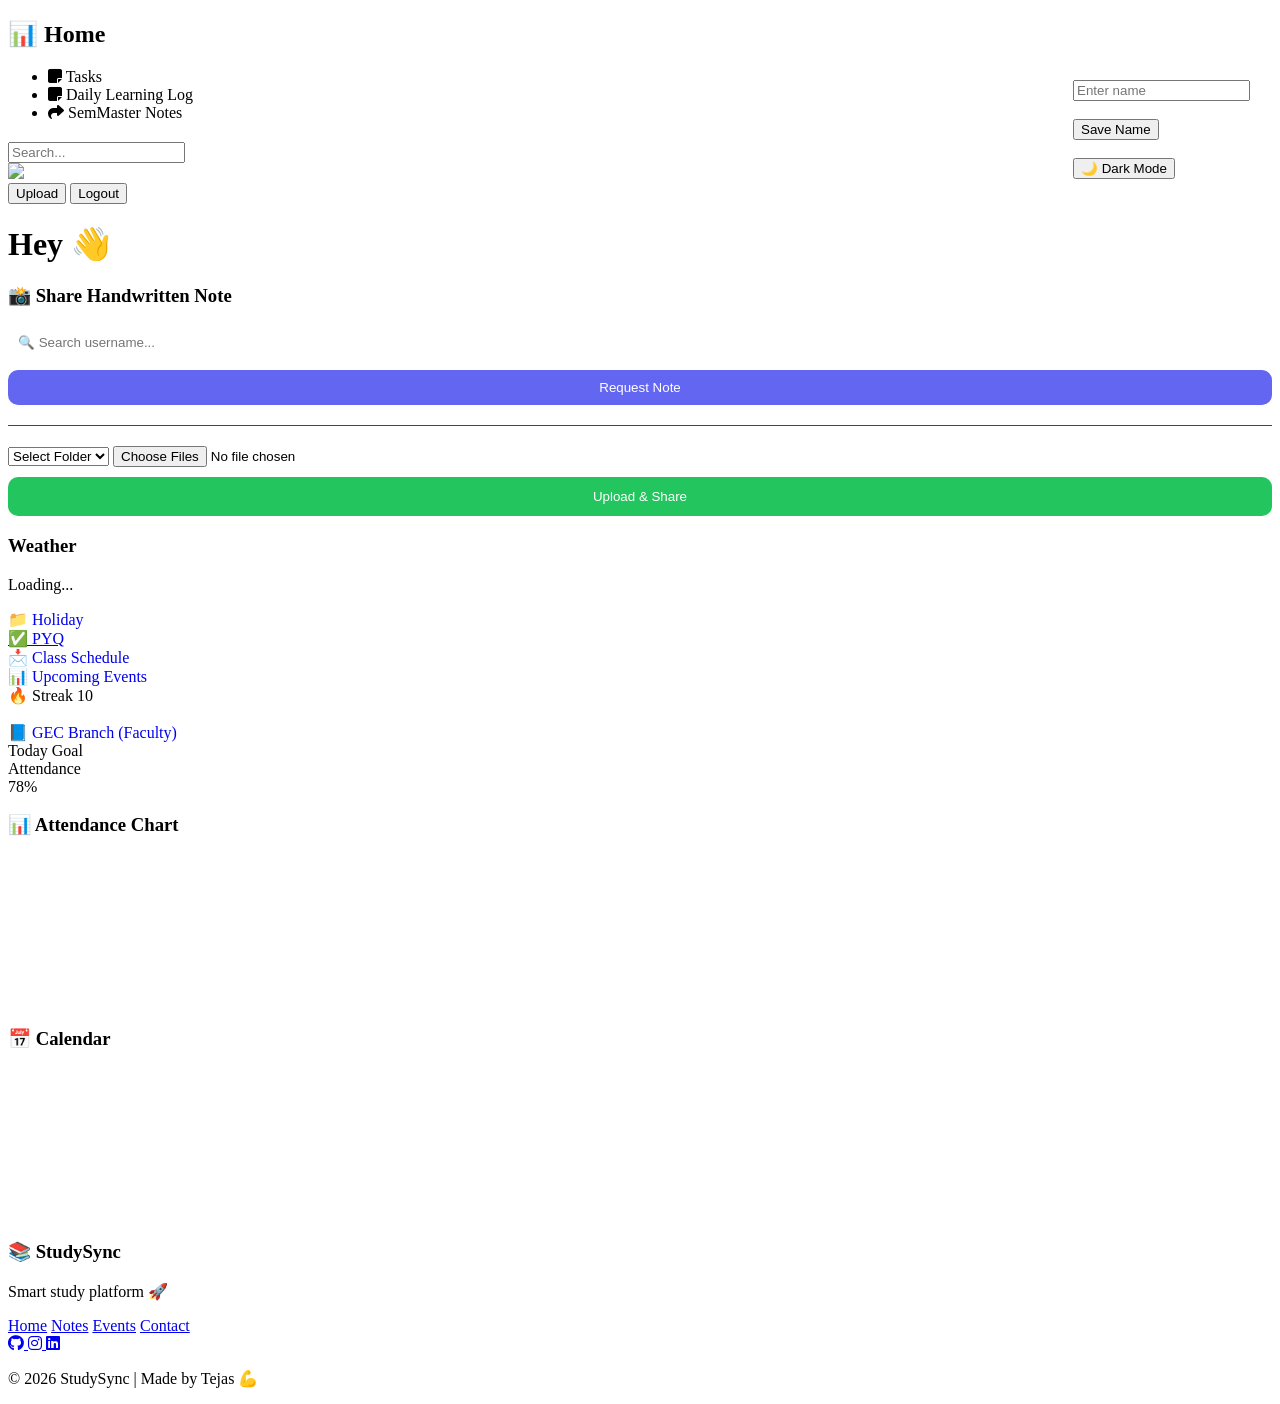
==== index.html @ 68e6c2a3 "Add files via upload" ====
<!DOCTYPE html>
<html>
<head>
  <title>Dashboard</title>
  <link rel="stylesheet" href="style.css">

  <link rel="stylesheet"
  href="https://cdnjs.cloudflare.com/ajax/libs/font-awesome/6.5.0/css/all.min.css">
  <script src="https://cdn.jsdelivr.net/npm/chart.js"></script>
</head>


<body>

  

<!-- SIDEBAR -->
<div class="sidebar">
  <h2>📊 Home</h2>

  <ul>
    
    <li onclick="window.location.href='tasks.html'" style="cursor:pointer;">
  <i class="fas fa-note-sticky"></i> Tasks
</li>
    <li onclick="window.location.href='notes.html'" style="cursor:pointer;">
  <i class="fas fa-note-sticky"></i> Daily Learning Log
</li>
<li onclick="window.location.href='share.html'" style="cursor:pointer;">
  <i class="fas fa-share"></i> SemMaster Notes 
</li>
    
  </ul>

</div>

<!-- MAIN -->
<div class="main">

  <!-- TOPBAR -->
  <div class="topbar">

    <h2 id="welcomeUser"></h2>

    <div class="top-actions">
      <input type="text" placeholder="Search...">

      <div class="profile" onclick="toggleMenu()">
        <img id="profilePic" src="https://i.pravatar.cc/100">
      </div>

      <input type="file" id="fileInput" hidden>
      <button onclick="fileInput.click()" class="upload-btn">Upload</button>

      <button class="logout-btn" onclick="logout()">Logout</button>
    </div>

  </div>

  <!-- PROFILE MENU -->
  <div id="menu" class="hidden" style="position:absolute; right:20px; top:70px; background:#fff; padding:10px; border-radius:10px;">
    <input id="nameInput" placeholder="Enter name"><br><br>
    <button onclick="updateName()">Save Name</button><br><br>
    <button onclick="toggleDark()">🌙 Dark Mode</button>
  </div>

  <h1>Hey 👋</h1>

  <div class="cards">

<!-- 🔥 NOTE SHARE CARD -->
<div class="card">

  <h3>📸 Share Handwritten Note</h3>

  <!-- 🔍 SEARCH USER -->
  <input type="text" id="searchUser" placeholder="🔍 Search username..." style="
    width:100%;
    padding:10px;
    border-radius:10px;
    border:none;
    margin-bottom:10px;
  ">

  <!-- REQUEST BUTTON -->
  <button onclick="searchAndRequest()" style="
    width:100%;
    padding:10px;
    border:none;
    border-radius:10px;
    background:#6366f1;
    color:white;
    margin-bottom:10px;
    cursor:pointer;
  ">
    Request Note
  </button>

  <!-- LINE -->
  <div style="height:1px; background:#444; margin:10px 0;"></div>

  <!-- MULTIPLE FILE -->
   <!-- FOLDER SELECT -->
   
<select id="folderSelect">
  <option value="">Select Folder</option>
</select>

  <input type="file" id="noteImage" multiple style="margin:10px 0;"><br>

  <!-- UPLOAD -->
  <button onclick="uploadNote()" style="
    width:100%;
    padding:12px;
    border:none;
    border-radius:10px;
    background:#22c55e;
    color:white;
    cursor:pointer;
  ">
    Upload & Share
  </button>

  <!-- LINKS -->
  <div id="noteLink" style="margin-top:10px;"></div>

</div>
    <!-- बाकी cards -->
    <div class="card">
      <h3>Weather</h3>
      <p id="weather">Loading...</p>
    </div>

  <a href="holiday.pdf" target="_blank" class="card" style="display:block; text-decoration:none;">
  📁 Holiday
</a>

    <a href="https://www.akubihar.com/#list" target="_blank" class="card">
  ✅  PYQ
</a>
   
    <a href="schedule.pdf" target="_blank" class="card" style="display:block; text-decoration:none;">
  📩 Class Schedule
</a>

    <a href="events.pdf" target="_blank" class="card" style="display:block; text-decoration:none;">
  📊 Upcoming Events
</a>

    <div class="card">
      🔥 Streak  10 <br><br>
      <div class="bar"><div class="fill"></div></div>
    </div>
<a href="faculty.pdf" target="_blank" class="card" style="display:block; text-decoration:none;">
  📘 GEC Branch (Faculty)
</a>
    <div class="card" onclick="window.location.href='notes.html'">
  Today Goal
</div>
    <div class="card">Attendance<br>78%</div>

  
      <!-- 📊 ATTENDANCE CHART -->
<div class="card chart">
  <h3>📊 Attendance Chart</h3>
  <canvas id="myChart"></canvas>
</div>

<!-- 📅 CALENDAR -->
<div class="card calendar">
  <h3>📅 Calendar</h3>
  <iframe
    src="https://calendar.google.com/calendar/embed?src=en.indian%23holiday%40group.v.calendar.google.com&ctz=Asia%2FKolkata"
    frameborder="0"
    scrolling="no">
  </iframe>
</div>

  </div>

  <!-- 🔻 PREMIUM FOOTER -->
<footer class="footer">
  <div class="footer-container">

    <!-- LEFT -->
    <div class="footer-left">
      <h3>📚 StudySync</h3>
      <p>Smart study platform 🚀</p>
    </div>

    <!-- LINKS -->
    <div class="footer-links">
      <a href="#">Home</a>
      <a href="#">Notes</a>
      <a href="#">Events</a>
      <a href="#">Contact</a>
    </div>

    <!-- SOCIAL -->
    <div class="footer-social">
      <a href="https://github.com/tejass9631/" target="_blank">
        <i class="fab fa-github"></i>
      </a>
      <a href="https://www.instagram.com/tejas_s9631?igsh=cXhvYnJzZHFqZGxk/" target="_blank">
        <i class="fab fa-instagram"></i>
      </a>
      <a href="https://www.linkedin.com/in/tejaswai-swarnam-845803222?utm_source=share_via&utm_content=profile&utm_medium=member_android" target="_blank">
        <i class="fab fa-linkedin"></i>
      </a>
    </div>

  </div>

  <p class="footer-copy">© 2026 StudySync | Made by Tejas 💪</p>
</footer>


</div>




<script type="module">

// ================= FIREBASE =================
import { initializeApp } from "https://www.gstatic.com/firebasejs/12.12.0/firebase-app.js";
import {
  getAuth,
  onAuthStateChanged,
  signOut,
  updateProfile
} from "https://www.gstatic.com/firebasejs/12.12.0/firebase-auth.js";

import {
  getFirestore,
  setDoc,
  doc,
  getDoc
} from "https://www.gstatic.com/firebasejs/12.12.0/firebase-firestore.js";

const firebaseConfig = {
  apiKey: "AIzaSyC3YacrMCmkhIjFLiAbMqFk75Of9DJBmyE",
  authDomain: "studysync-1a21e.firebaseapp.com",
  projectId: "studysync-1a21e",
  storageBucket: "studysync-1a21e.firebasestorage.app",
  messagingSenderId: "162935727458",
  appId: "1:162935727458:web:439eb442f317742899783b"
};

const app = initializeApp(firebaseConfig);
const auth = getAuth(app);
const db = getFirestore(app);

// ================= USER =================
onAuthStateChanged(auth, async (user) => {
  if (user) {
    welcomeUser.innerText = "Welcome, " + (user.displayName || user.email);

    const snap = await getDoc(doc(db, "users", user.uid));
    if (snap.exists()) {
      nameInput.value = snap.data().name || "";
    }
  } else {
    window.location.href = "login.html";
  }
});

// ================= LOGOUT =================
window.logout = function(){
  signOut(auth).then(() => {
    window.location.href = "login.html";
  });
};

// ================= WEATHER =================
async function loadWeather() {
  let res = await fetch("https://api.open-meteo.com/v1/forecast?latitude=25.6&longitude=85.1&current_weather=true");
  let data = await res.json();
  document.getElementById("weather").innerText =
    "🌡 " + data.current_weather.temperature + "°C";
}
loadWeather();

// ================= CHART =================
const ctx = document.getElementById('myChart');
if (ctx) {
  new Chart(ctx, {
    type: 'bar',
    data: {
      labels: ['Math','Chemistry','English','WD', 'Python'],
      datasets: [{
        data: [90,40,50,60,90],
        backgroundColor: ['#6366F1','#22C55E','#F59E0B','#EF4444','#8B5CF6']
      }]
    }
  });
}

// ================= PROFILE MENU =================
window.toggleMenu = function(){
  document.getElementById("menu").classList.toggle("hidden");
};

// ================= UPDATE NAME =================
window.updateName = async function () {
  const user = auth.currentUser;
  const name = nameInput.value;

  await updateProfile(user, { displayName: name });

  await setDoc(doc(db, "users", user.uid), {
    name: name,
    email: user.email
  });

  welcomeUser.innerText = "Welcome, " + name + " 👋";
  alert("Saved ✅");
};

// ================= DARK MODE =================
window.toggleDark = function () {
  document.body.classList.toggle("dark");
  localStorage.setItem("dark", document.body.classList.contains("dark"));
};

if (localStorage.getItem("dark") === "true") {
  document.body.classList.add("dark");
}

// ================= PROFILE PIC =================
const fileInput = document.getElementById("fileInput");
const profilePic = document.getElementById("profilePic");

fileInput.addEventListener("change", async function () {
  const file = this.files[0];
  if (!file) return;

  const formData = new FormData();
  formData.append("file", file);
  formData.append("upload_preset", "mypreset123");

  const res = await fetch("https://api.cloudinary.com/v1_1/dv5ph6z0w/image/upload", {
    method: "POST",
    body: formData
  });

  const data = await res.json();

  if (data.secure_url) {
    profilePic.src = data.secure_url;
    localStorage.setItem("dp", data.secure_url);
  }
});

// ================= 🔥 NOTE SHARE =================
window.uploadNote = async function () {

  const file = document.getElementById("noteImage").files[0];
  const noteLink = document.getElementById("noteLink");

  if (!file) {
    alert("पहले image select कर ❌");
    return;
  }

  noteLink.innerText = "Uploading... ⏳";

  const formData = new FormData();
  formData.append("file", file);
  formData.append("upload_preset", "mypreset123");

  const res = await fetch("https://api.cloudinary.com/v1_1/dv5ph6z0w/image/upload", {
    method: "POST",
    body: formData
  });

  const data = await res.json();

  if (data.secure_url) {
    noteLink.innerText = data.secure_url;
    navigator.clipboard.writeText(data.secure_url);
    alert("Link copied 🔗");
  } else {
    noteLink.innerText = "Upload failed ❌";
  }
};

</script>

</body>
</html>
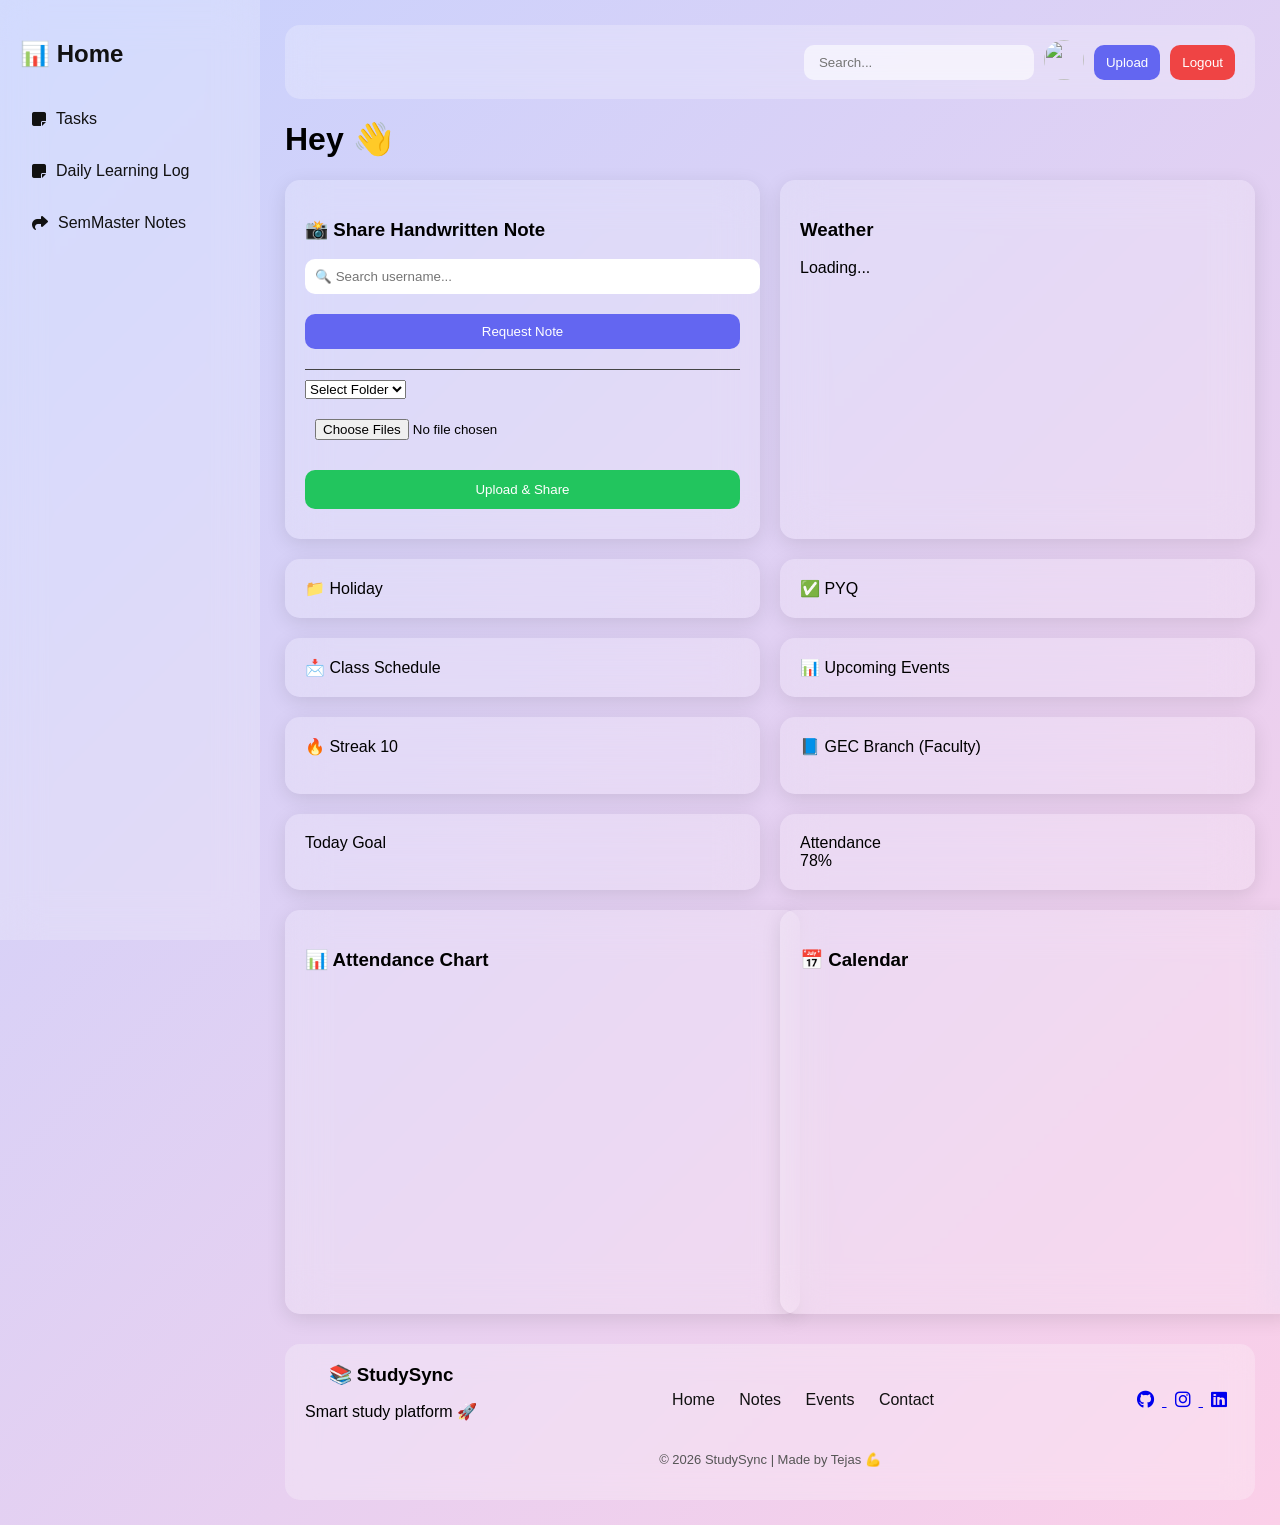
==== commit 6345c080: "Fix HTML encoding issues in index.html" ====
--- a/index.html
+++ b/index.html
@@ -239,7 +239,7 @@
 } from "https://www.gstatic.com/firebasejs/12.12.0/firebase-firestore.js";
 
 const firebaseConfig = {
-  apiKey: "AIzaSyC3YacrMCmkhIjFLiAbMqFk75Of9DJBmyE",
+  
   authDomain: "studysync-1a21e.firebaseapp.com",
   projectId: "studysync-1a21e",
   storageBucket: "studysync-1a21e.firebasestorage.app",
@@ -388,4 +388,4 @@
 </script>
 
 </body>
-</html>   +</html>   
--- a/style.css
+++ b/style.css
@@ -0,0 +1,438 @@
+body {
+  margin: 0;
+  font-family: 'Poppins', sans-serif;
+  display: flex;
+  transition: 0.3s;
+  background: linear-gradient(135deg, #c7d2fe, #fbcfe8);
+}
+
+/* 🌙 DARK MODE */
+body.dark {
+  background: #0f172a;
+  color: #fff;
+}
+
+/* SIDEBAR */
+.sidebar {
+  width: 220px;
+  height: 100vh;
+  padding: 20px;
+  color: #111;
+  background: rgba(255,255,255,0.2);
+  backdrop-filter: blur(20px);
+}
+
+body.dark .sidebar {
+  background: #1e293b;
+  color: white;
+}
+
+.sidebar h2 {
+  margin-bottom: 30px;
+}
+
+/* MAIN */
+.main {
+  flex: 1;
+  padding: 25px;
+}
+
+/* TOPBAR */
+.topbar {
+  display: flex;
+  justify-content: space-between;
+  align-items: center;
+  padding: 15px 20px;
+  margin-bottom: 20px;
+  background: rgba(255,255,255,0.25);
+  backdrop-filter: blur(15px);
+  border-radius: 15px;
+}
+
+body.dark .topbar {
+  background: #1e293b;
+}
+
+/* RIGHT SIDE */
+.top-actions {
+  display: flex;
+  align-items: center;
+  gap: 10px;
+}
+
+/* SEARCH */
+.top-actions input {
+  padding: 10px 15px;
+  border-radius: 10px;
+  border: none;
+  outline: none;
+  width: 200px;
+  background: rgba(255,255,255,0.6);
+}
+
+/* BUTTONS */
+.upload-btn,
+.logout-btn {
+  padding: 10px 12px;
+  border: none;
+  border-radius: 10px;
+  color: white;
+  cursor: pointer;
+  transition: 0.3s;
+}
+
+.upload-btn {
+  background: #6366f1;
+}
+.upload-btn:hover {
+  background: #4f46e5;
+  transform: scale(1.05);
+}
+
+.logout-btn {
+  background: #ef4444;
+}
+.logout-btn:hover {
+  background: #dc2626;
+  transform: scale(1.05);
+}
+
+/* CARDS */
+.cards {
+  display: grid;
+  grid-template-columns: repeat(auto-fit, minmax(220px, 1fr));
+  gap: 20px;
+}
+
+.card {
+  padding: 20px;
+  border-radius: 15px;
+  background: rgba(255,255,255,0.25);
+  backdrop-filter: blur(20px);
+  box-shadow: 0 5px 20px rgba(0,0,0,0.1);
+  transition: 0.3s;
+}
+
+body.dark .card {
+  background: #1e293b;
+}
+
+.card:hover {
+  transform: translateY(-6px) scale(1.02);
+}
+
+/* 🔥 NOTE UPLOAD CARD SPECIAL */
+.card input[type="file"] {
+  width: 100%;
+  margin-bottom: 10px;
+}
+
+.card button {
+  width: 100%;
+  padding: 8px;
+  border: none;
+  border-radius: 8px;
+  background: #22c55e;
+  color: white;
+  cursor: pointer;
+}
+
+.card button:hover {
+  background: #16a34a;
+}
+
+/* LINK OUTPUT */
+#noteLink {
+  margin-top: 10px;
+  font-size: 12px;
+  color: #333;
+}
+
+body.dark #noteLink {
+  color: #ccc;
+}
+
+/* PROFILE */
+.profile img {
+  width: 40px;
+  height: 40px;
+  border-radius: 50%;
+  transition: 0.3s;
+}
+
+.profile img:hover {
+  transform: scale(1.1);
+}
+
+/* PROFILE MENU */
+#menu {
+  position: absolute;
+  right: 20px;
+  top: 70px;
+  background: rgba(255,255,255,0.9);
+  backdrop-filter: blur(20px);
+  padding: 15px;
+  border-radius: 10px;
+  box-shadow: 0 5px 20px rgba(0,0,0,0.2);
+  z-index: 100;
+}
+
+body.dark #menu {
+  background: #1e293b;
+  color: white;
+}
+
+#menu input,
+#menu button {
+  width: 100%;
+  margin-bottom: 8px;
+  padding: 8px;
+  border-radius: 8px;
+  border: none;
+}
+
+/* HIDDEN */
+.hidden {
+  display: none;
+}
+
+/* HEADING */
+#welcomeUser {
+  font-size: 20px;
+  font-weight: 600;
+}
+
+/*Side bar */
+.sidebar ul {
+  list-style: none;
+  padding: 0;
+}
+
+.sidebar li {
+  display: flex;
+  align-items: center;
+  gap: 10px;
+
+  padding: 12px;
+  margin: 10px 0;
+  border-radius: 10px;
+
+  cursor: pointer;
+}
+
+
+/* Active sidebar item */
+#suggestions div:hover {
+  background: #334155;
+}
+
+.input {
+  width: 100%;
+  padding: 12px;
+  border-radius: 12px;
+  border: none;
+  outline: none;
+  margin-bottom: 10px;
+
+  background: rgba(255,255,255,0.1);
+  color: white;
+}
+
+.input::placeholder {
+  color: #cbd5e1;
+}
+
+.btn {
+  width: 100%;
+  padding: 12px;
+  border: none;
+  border-radius: 12px;
+  font-weight: 500;
+  cursor: pointer;
+  transition: 0.3s;
+}
+
+/* 🔵 request button */
+.request {
+  background: linear-gradient(135deg, #6366f1, #8b5cf6);
+  color: white;
+  margin-bottom: 15px;
+}
+
+.request:hover {
+  transform: scale(1.03);
+}
+
+/* 🟢 upload button */
+.upload {
+  background: linear-gradient(135deg, #22c55e, #16a34a);
+  color: white;
+}
+
+.upload:hover {
+  transform: scale(1.03);
+}
+
+/* file input */
+.file {
+  margin: 10px 0;
+  color: white;
+}
+
+/* line */
+hr {
+  border: none;
+  height: 1px;
+  background: rgba(255,255,255,0.2);
+  margin: 15px 0;
+}
+
+.cards {
+  display: grid;
+  grid-template-columns: repeat(auto-fit, minmax(250px, 1fr));
+  gap: 20px;
+}
+
+.card {
+  text-decoration: none;
+  color: black;
+  display: block;
+}
+
+.card {
+  padding: 20px;
+  border-radius: 15px;
+  background: rgba(255,255,255,0.2);
+  backdrop-filter: blur(20px);
+}
+
+/* buttons fix */
+.card button {
+  width: 100%;
+  margin-top: 10px;
+}
+
+/* input fix */
+.card input {
+  width: 100%;
+  padding: 10px;
+  border-radius: 8px;
+  border: none;
+}
+
+/* ================= CHART ================= */
+
+/* GRID FIX */
+.cards {
+  display: grid;
+  grid-template-columns: repeat(2, 1fr); /* 2 equal columns */
+  gap: 20px;
+}
+
+/* chart full width */
+.card.chart {
+  width: 100%;
+}
+
+/* calendar full width */
+.card.calendar {
+  width: 100%;
+}
+
+/* canvas fix */
+.card.chart canvas {
+  width: 100% !important;
+  height: 300px !important;
+}
+
+/* calendar iframe fix */
+.card.calendar iframe {
+  width: 100%;
+  height: 300px;
+  border-radius: 10px;
+}
+
+/* MOBILE FIX */
+@media (max-width: 768px) {
+  .cards {
+    grid-template-columns: 1fr;
+  }
+}
+
+
+
+/* ================= FOOTER ================= */
+
+.footer {
+  margin-top: 30px;
+  padding: 20px;
+  border-radius: 15px;
+  background: rgba(255,255,255,0.25);
+  backdrop-filter: blur(15px);
+  text-align: center;
+}
+
+body.dark .footer {
+  background: #1e293b;
+}
+
+.footer-container {
+  display: flex;
+  justify-content: space-between;
+  align-items: center;
+  flex-wrap: wrap;
+  gap: 20px;
+}
+
+/* LEFT */
+.footer-left h3 {
+  margin: 0;
+}
+
+/* LINKS */
+.footer-links a {
+  margin: 0 10px;
+  text-decoration: none;
+  color: #111;
+  font-weight: 500;
+}
+
+body.dark .footer-links a {
+  color: #fff;
+}
+
+.footer-links a:hover {
+  text-decoration: underline;
+}
+
+/* SOCIAL */
+.footer-social i {
+  margin: 0 8px;
+  cursor: pointer;
+  font-size: 18px;
+  transition: 0.3s;
+}
+
+.footer-social i:hover {
+  transform: scale(1.2);
+  color: #6366f1;
+}
+
+/* COPYRIGHT */
+.footer-copy {
+  margin-top: 15px;
+  font-size: 13px;
+  color: #555;
+}
+
+body.dark .footer-copy {
+  color: #ccc;
+}
+
+/* 📱 MOBILE */
+@media (max-width: 768px) {
+  .footer-container {
+    flex-direction: column;
+    text-align: center;
+  }
+}
